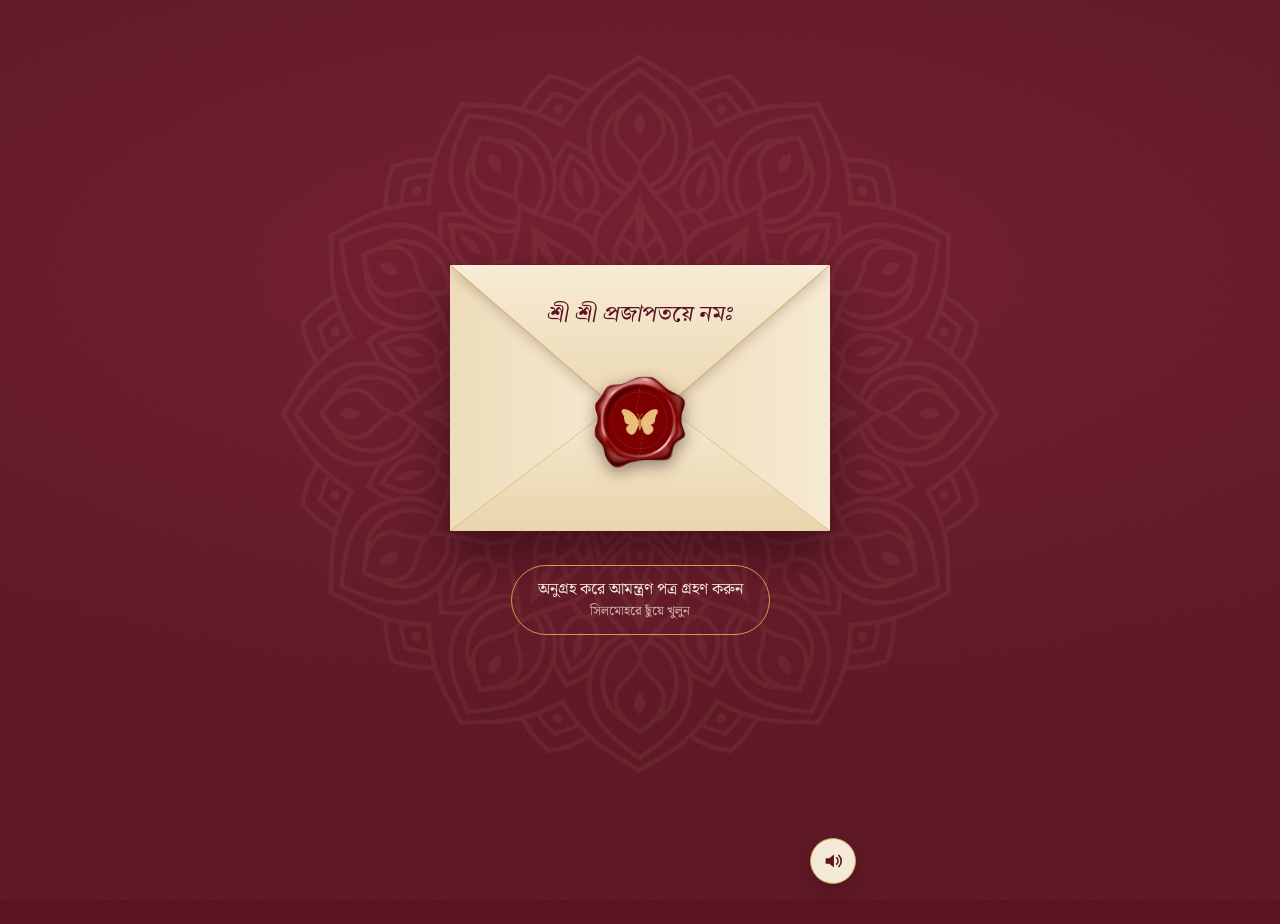
==== index.html @ ccdfeea0 "Couple without the cream backdrop; add looping groom song with mute button The song starts with the " ====
<!doctype html>
<html lang="bn">
<head>
<meta charset="utf-8">
<meta name="viewport" content="width=device-width, initial-scale=1, viewport-fit=cover">
<meta name="robots" content="noindex, nofollow">
<title>অভিষেক ও বৈশালী</title>
<meta name="description" content="অভিষেক ও বৈশালীর শুভ বিবাহের আমন্ত্রণ">
<meta property="og:type" content="website">
<meta property="og:title" content="অভিষেক ও বৈশালী — শুভ বিবাহের আমন্ত্রণ">
<meta property="og:description" content="আপনাকে সাদর আমন্ত্রণ জানাই। খামটি খুলুন।">
<meta property="og:image" content="https://wedding-groom.avishek-create.workers.dev/og.jpg">
<meta property="og:image:width" content="1200">
<meta property="og:image:height" content="630">
<meta property="og:url" content="https://wedding-groom.avishek-create.workers.dev/">
<link rel="icon" href="img/om-icon.webp" type="image/webp">
<link rel="preload" href="fonts/tiro-bangla-bengali-400-italic.woff2" as="font" type="font/woff2" crossorigin>
<link rel="preload" href="fonts/noto-serif-bengali-bengali-400-normal.woff2" as="font" type="font/woff2" crossorigin>
<link rel="preload" href="img/wax-stamp.webp" as="image">
<script src="config.js"></script>
<script>document.documentElement.setAttribute("data-theme", window.WEDDING.side);</script>
<link rel="stylesheet" href="styles.css">
</head>
<body class="is-closed">

<!-- ================= Envelope ================= -->
<section class="stage" id="stage" aria-label="আমন্ত্রণ পত্রের খাম">
  <div class="envelope" id="envelope">
    <div class="env-back" aria-hidden="true"></div>
    <div class="env-card" aria-hidden="true">
      <img class="only-groom" src="img/ganesh-line.webp" alt="">
      <img class="only-bride" src="img/ganesh-gold.webp" alt="">
      <span class="env-card-names">অভিষেক ও বৈশালী</span>
    </div>
    <svg class="env-pocket" viewBox="0 0 400 280" preserveAspectRatio="none" aria-hidden="true">
      <defs>
        <linearGradient id="pk" x1="0" y1="0" x2="0" y2="1"><stop class="s-pk1" offset="0"/><stop class="s-pk2" offset="1"/></linearGradient>
        <linearGradient id="pkL" x1="0" y1="0" x2="1" y2="0"><stop class="s-pkl1" offset="0"/><stop class="s-pkl2" offset="1"/></linearGradient>
      </defs>
      <path d="M0 0 L200 150 L0 280 Z" fill="url(#pkL)"/>
      <path d="M400 0 L200 150 L400 280 Z" fill="url(#pkL)"/>
      <path d="M0 280 L200 128 L400 280 Z" fill="url(#pk)"/>
      <path d="M0 280 L200 128 L400 280" fill="none" stroke="#C9A04E" stroke-opacity=".5" stroke-width="1"/>
    </svg>
    <div class="env-flap" aria-hidden="true">
      <svg viewBox="0 0 400 170" preserveAspectRatio="none">
        <defs><linearGradient id="fl" x1="0" y1="0" x2="0" y2="1"><stop class="s-fl1" offset="0"/><stop class="s-fl2" offset="1"/></linearGradient></defs>
        <path d="M0 0 H400 L214 160 Q200 172 186 160 Z" fill="url(#fl)"/>
        <path d="M0 0 L186 160 Q200 172 214 160 L400 0" fill="none" stroke="#C9A04E" stroke-opacity=".6" stroke-width="1.2"/>
      </svg>
      <p class="env-title">শ্রী শ্রী প্রজাপতয়ে নমঃ</p>
    </div>
    <div class="seal" aria-hidden="true">
      <img class="seal-l" src="img/wax-stamp.webp" alt="">
      <img class="seal-r" src="img/wax-stamp.webp" alt="">
    </div>
  </div>
  <button class="open-btn" id="openBtn" type="button">
    <span data-i="openCta">অনুগ্রহ করে আমন্ত্রণ পত্র গ্রহণ করুন</span>
    <small data-i="openHint">সিলমোহরে ছুঁয়ে খুলুন</small>
  </button>
</section>

<div class="lang" id="lang" role="group" aria-label="ভাষা">
  <button type="button" data-lang="bn" aria-pressed="true">বাংলা</button>
  <button type="button" data-lang="en" aria-pressed="false">English</button>
</div>

<!-- ================= Card ================= -->
<main class="card" id="card" aria-hidden="true">
  <div class="rail rail-l" aria-hidden="true"></div>
  <div class="rail rail-r" aria-hidden="true"></div>

  <!-- 1. Invocation -->
  <header class="invocation">
    <div class="halo">
      <img class="mandala" src="img/mandala.webp" alt="">
      <img class="ganesh only-groom" src="img/ganesh-line.webp" alt="শ্রী গণেশ">
      <img class="ganesh only-bride" src="img/ganesh-gold.webp" alt="শ্রী গণেশ">
    </div>
    <p class="mantra" data-i="ganesh">ওম শ্রী গণেশায় নমঃ</p>
    <p class="mantra-sub" data-i="prajapati">শ্রী শ্রী প্রজাপতয়ে নমঃ</p>
  </header>

  <!-- 2. Title -->
  <h1 class="occasion" data-i="occasion">শুভঃ বিবাহ</h1>

  <!-- 3. Date reveal -->
  <section class="datebox-wrap rv" aria-label="বিবাহের তারিখ">
    <div class="datebox" id="coin">
      <div class="datebox-face">
        <p class="db-title" data-i="dbTitle">শুভঃ বিবাহ</p>
        <div class="db-row">
          <span class="db-side" data-i="dbWeekday">বৃহস্পতিবার</span>
          <span class="db-day"><b data-i="dbDay">২৭</b><small data-i="dbSuffix">শে</small></span>
          <span class="db-side" data-i="dbMonth">মাঘ</span>
        </div>
        <p class="db-year" data-i="dbYear">১৪৩৩</p>
        <p class="db-greg" data-i="dbGreg">(ইং ১১ই ফেব্রুয়ারি ২০২৭)</p>
        <span class="db-rule" aria-hidden="true"><i></i>✦<i></i></span>
        <p class="db-lagna" data-i="dbLagna"></p>
      </div>
      <canvas id="coinCanvas" role="img" aria-label="স্ক্র্যাচ করে তারিখ দেখুন"></canvas>
    </div>
  </section>

  <!-- 4. Countdown -->
  <div class="countdown rv" id="countdown">
    <div><b id="cdD">০</b><span data-i="days">দিন</span></div>
    <div><b id="cdH">০</b><span data-i="hours">ঘণ্টা</span></div>
    <div><b id="cdM">০</b><span data-i="minutes">মিনিট</span></div>
    <div><b id="cdS">০</b><span data-i="seconds">সেকেন্ড</span></div>
  </div>

  <!-- 5. Couple -->
  <figure class="couple rv">
    <img class="couple-halo" src="img/mandala.webp" alt="">
    <img class="couple-img" src="img/couple.webp" alt="অভিষেক ও বৈশালী" width="700" height="1049">
  </figure>

  <!-- 6. Families -->
  <section class="family rv" aria-labelledby="familyTitle">
    <img class="family-cap only-groom" src="img/arch-cap-maroon.webp" alt="">
    <img class="family-cap only-bride" src="img/arch-cap-cream.webp" alt="">
    <div class="family-body">
      <img class="corner corner-l" src="img/corner-gold-1.webp" alt="">
      <img class="corner corner-r" src="img/corner-gold-1.webp" alt="">
      <div class="om"><img src="img/om-icon.webp" alt="ॐ"></div>
      <h2 id="familyTitle" class="family-title" data-i="familyTitle">যাদের জন্য বাজবে সানাই ।।</h2>
      <span class="rule rule-gold" aria-hidden="true"></span>

      <div class="people">
        <article class="person person-groom rv rv-left">
          <img class="person-img" src="img/groom.webp" alt="" width="520" height="779">
          <div class="person-text">
            <p class="person-pre" data-i="kalyaniyo">কল্যাণীয়</p>
            <h3 class="person-name" data-i="groomName">অভিষেক দাস</h3>
            <dl class="kin">
              <div><dt data-i="father">পিতা</dt><dd data-i="groomFather">শ্রী রবীন্দ্র নাথ দাস</dd></div>
              <div><dt data-i="mother">মাতা</dt><dd data-i="groomMother">শ্রীমতী অনিতা দাস</dd></div>
            </dl>
          </div>
        </article>

        <img class="tie" src="img/ritual-symbol.webp" alt="">

        <article class="person person-bride rv rv-right">
          <img class="person-img" src="img/bride.webp" alt="" width="520" height="779">
          <div class="person-text">
            <p class="person-pre" data-i="kalyaniya">কল্যাণীয়া</p>
            <h3 class="person-name" data-i="brideName">বৈশালী কর</h3>
            <dl class="kin">
              <div><dt data-i="father">পিতা</dt><dd data-i="brideFather">শ্রী বাবন কর</dd></div>
              <div><dt data-i="mother">মাতা</dt><dd data-i="brideMother">শ্রীমতী শিউলি কর</dd></div>
              <div><dt data-i="brother">ভ্রাতা</dt><dd data-i="brideBrother">কৌশিক কর</dd></div>
            </dl>
          </div>
        </article>
      </div>
    </div>
  </section>

  <!-- 7–8. Quote and letter -->
  <section class="letter rv">
    <span class="rule-img" aria-hidden="true"></span>
    <blockquote class="quote" data-i="quote">দুটি প্রাণের মিলনে গড়বে নতুন পথ চলা,<br>হাসি আনন্দে ভরে উঠুক প্রতিটি দোলা।</blockquote>
    <p class="salutation" data-i="salutation">সবিনয় নিবেদন,</p>
    <p class="letter-body" data-i="letter"></p>
  </section>

  <!-- 9. Hosts -->
  <footer class="sign rv">
    <p class="sign-label" data-i="nibedak">নিবেদক</p>
    <p class="sign-names" data-i="hosts"></p>
    <p class="sign-place" data-i="hostPlace"></p>
  </footer>

  <!-- 10. Names together -->
  <p class="together rv"><span data-i="together">অভিষেক ও বৈশালী</span></p>

  <!-- 11. Venue -->
  <section class="venue rv" aria-labelledby="venueTitle">
    <span class="rule-img" aria-hidden="true"></span>
    <h2 id="venueTitle" class="section-title" data-i="venueTitle">অনুষ্ঠানস্থল</h2>
    <p class="venue-event" data-i="venueEvent"></p>
    <p class="venue-when" data-i="venueWhen"></p>
    <p class="venue-name" data-i="venueName"></p>
    <p class="venue-addr" data-i="venueAddr"></p>
    <div class="map"><iframe id="mapFrame" title="মানচিত্র" loading="lazy" referrerpolicy="no-referrer-when-downgrade"></iframe></div>
    <a class="btn" id="mapLink" target="_blank" rel="noopener" data-i="directions">পথনির্দেশ দেখুন</a>
  </section>

  <!-- 12. Wishes -->
  <section class="wishes rv" aria-labelledby="wishTitle">
    <h2 id="wishTitle" class="section-title" data-i="wishTitle">আশীর্বাদ পাঠান</h2>
    <p class="section-note" data-i="wishNote">নবদম্পতির জন্য দু-লাইন লিখে পাঠান।</p>
    <form id="wishForm" novalidate>
      <label for="wName" data-i="yourName">আপনার নাম</label>
      <input id="wName" name="name" maxlength="80" autocomplete="name" required>
      <label for="wMsg" data-i="yourWish">আপনার শুভেচ্ছা</label>
      <textarea id="wMsg" name="message" rows="4" maxlength="1000" required></textarea>
      <input class="hp" name="website" tabindex="-1" autocomplete="off" aria-hidden="true">
      <button class="btn" type="submit" id="wishBtn" data-i="send">আশীর্বাদ পাঠান</button>
      <p class="form-status" id="wishStatus" role="status"></p>
    </form>
  </section>
</main>

<button class="music" id="music" type="button" aria-pressed="false" aria-label="গান বন্ধ করুন" hidden>
  <svg class="ic-on" viewBox="0 0 24 24" aria-hidden="true"><path d="M4 9v6h4l5 4V5L8 9H4z"/><path d="M16 8.5a5 5 0 0 1 0 7M18.5 6a8.5 8.5 0 0 1 0 12" fill="none" stroke="currentColor" stroke-width="1.8" stroke-linecap="round"/></svg>
  <svg class="ic-off" viewBox="0 0 24 24" aria-hidden="true"><path d="M4 9v6h4l5 4V5L8 9H4z"/><path d="M16.5 9.5l5 5m0-5l-5 5" fill="none" stroke="currentColor" stroke-width="1.8" stroke-linecap="round"/></svg>
</button>
<audio id="bgm" loop preload="none"></audio>
<div class="petals" id="petals" aria-hidden="true"></div>
<script src="app.js"></script>
</body>
</html>
---- styles.css ----
/* ---------- Fonts (self-hosted) ---------- */
@font-face{font-family:"Tiro Bangla";src:url(fonts/tiro-bangla-bengali-400-italic.woff2) format("woff2");font-weight:400;font-style:italic;font-display:swap}
@font-face{font-family:"Tiro Bangla";src:url(fonts/tiro-bangla-bengali-400-normal.woff2) format("woff2");font-weight:400;font-style:normal;font-display:swap}
@font-face{font-family:"Noto Serif Bengali";src:url(fonts/noto-serif-bengali-bengali-400-normal.woff2) format("woff2");font-weight:400;font-display:swap}
@font-face{font-family:"Noto Serif Bengali";src:url(fonts/noto-serif-bengali-bengali-600-normal.woff2) format("woff2");font-weight:600;font-display:swap}
@font-face{font-family:"Noto Serif Bengali";src:url(fonts/noto-serif-bengali-bengali-700-normal.woff2) format("woff2");font-weight:700;font-display:swap}
@font-face{font-family:"Cormorant Garamond";src:url(fonts/cormorant-garamond-latin-500-normal.woff2) format("woff2");font-weight:500;font-display:swap}
@font-face{font-family:"Cormorant Garamond";src:url(fonts/cormorant-garamond-latin-600-normal.woff2) format("woff2");font-weight:600;font-display:swap}
@font-face{font-family:"Cormorant Garamond";src:url(fonts/cormorant-garamond-latin-500-italic.woff2) format("woff2");font-weight:500;font-style:italic;font-display:swap}

/* ---------- Theme tokens ---------- */
:root{
  --maroon:#5B1323;
  --maroon-deep:#430C19;
  --cream:#F3E9D5;
  --gold:#C9A04E;
  --gold-light:#E8CD86;
  --display:"Tiro Bangla","Noto Serif Bengali",serif;
  --text:"Noto Serif Bengali","Cormorant Garamond",serif;
  --noise:url("data:image/svg+xml,%3Csvg xmlns='http://www.w3.org/2000/svg' width='220' height='220'%3E%3Cfilter id='n'%3E%3CfeTurbulence type='fractalNoise' baseFrequency='.85' numOctaves='3' stitchTiles='stitch'/%3E%3CfeColorMatrix values='0 0 0 0 0.35 0 0 0 0 0.2 0 0 0 0 0.1 0 0 0 .12 0'/%3E%3C/filter%3E%3Crect width='100%25' height='100%25' filter='url(%23n)'/%3E%3C/svg%3E");
}
/* Groom card: maroon outside, cream card */
html[data-theme="groom"]{
  --page:var(--maroon); --page-deep:var(--maroon-deep); --page-ink:var(--cream); --page-glow:rgba(140,40,64,.5);
  --card:var(--cream); --ink:#3A0B16; --ink-soft:#6B3A44; --accent:var(--maroon); --accent-2:#9A6B1F;
  --panel:var(--maroon); --panel-ink:#F7EBD8; --panel-title:#FFF3DD; --panel-name:var(--gold-light); --panel-label:var(--gold-light); --panel-line:rgba(232,205,134,.45);
  --box:var(--maroon); --box-ink:#FFF3DD; --box-accent:var(--gold-light);
  --btn:var(--maroon); --btn-ink:var(--cream);
  --field:rgba(255,253,248,.9); --field-ink:#3A0B16;
  --divider:url(img/divider.webp);
  --env-1:#F7ECD6; --env-2:#EAD5AC; --env-side-1:#EEDDBB; --env-side-2:#F6EAD2; --env-liner:linear-gradient(#7A1530,#5B1323); --env-title:var(--maroon);
}
/* Bride card: the reverse — cream outside, maroon card */
html[data-theme="bride"]{
  --page:var(--cream); --page-deep:#E6D6B6; --page-ink:var(--maroon); --page-glow:rgba(255,255,255,.7);
  --card:var(--maroon); --ink:#F6EBD8; --ink-soft:rgba(246,235,216,.78); --accent:var(--gold-light); --accent-2:var(--gold-light);
  --panel:var(--cream); --panel-ink:#3A0B16; --panel-title:var(--maroon); --panel-name:var(--maroon); --panel-label:#8A5E1E; --panel-line:rgba(154,107,31,.45);
  --box:var(--cream); --box-ink:var(--maroon); --box-accent:#8A5E1E;
  --btn:var(--gold-light); --btn-ink:var(--maroon);
  --field:rgba(255,255,255,.08); --field-ink:#F6EBD8;
  --divider:url(img/divider-gold.webp);
  --env-1:#7A1A30; --env-2:#5B1323; --env-side-1:#5E1426; --env-side-2:#73192D; --env-liner:linear-gradient(#F6EBD6,#E9D6AE); --env-title:var(--gold-light);
}
html[data-theme="groom"] .only-bride, html[data-theme="bride"] .only-groom{ display:none !important; }

*{box-sizing:border-box}
html{ -webkit-text-size-adjust:100%; }
body{
  margin:0; min-height:100vh; color:var(--ink); font-family:var(--text); font-size:16.5px; line-height:1.75;
  background:radial-gradient(120% 70% at 50% 30%, var(--page-glow), transparent 70%), var(--noise), var(--page);
  background-attachment:fixed; -webkit-tap-highlight-color:transparent;
}
body.is-closed{ overflow:hidden; }
img{ max-width:100%; }
p,h1,h2,h3,dl,dd,figure,blockquote{ margin:0; }
:focus-visible{ outline:2px solid var(--gold); outline-offset:3px; border-radius:6px; }
html[lang="en"]{ --display:"Cormorant Garamond",serif; --text:"Cormorant Garamond",serif; }

/* ---------- Envelope stage ---------- */
.stage{ position:fixed; inset:0; z-index:30; display:flex; flex-direction:column; align-items:center; justify-content:center; gap:34px;
  padding:24px 16px calc(24px + env(safe-area-inset-bottom)); transition:opacity .7s ease, visibility .7s; }
.stage::before{ content:""; position:absolute; width:min(130vw,720px); aspect-ratio:1; left:50%; top:46%; transform:translate(-50%,-50%);
  background:url(img/mandala.webp) center/contain no-repeat; opacity:.14; pointer-events:none; }
body.is-open .stage{ opacity:0; visibility:hidden; pointer-events:none; }
.stage.is-leaving .open-btn{ opacity:0; transition:opacity .4s; }

.envelope{ position:relative; width:min(88vw,380px); aspect-ratio:10/7; perspective:1200px; cursor:pointer; }
.env-back{ position:absolute; inset:0; border-radius:8px; background:url(img/mandala.webp) center/90% no-repeat, var(--env-liner); box-shadow:0 22px 50px rgba(20,0,6,.45); }
.env-card{ position:absolute; left:6%; right:6%; top:7%; height:88%; z-index:2; border-radius:6px;
  background:var(--noise), var(--card); box-shadow:0 0 0 1px rgba(201,160,78,.6) inset;
  display:flex; flex-direction:column; align-items:center; padding-top:7%; gap:4%; transition:transform 1s cubic-bezier(.22,.8,.3,1); }
.env-card img{ width:22%; }
.env-card-names{ font-family:"Tiro Bangla",serif; font-style:italic; color:var(--accent); font-size:clamp(17px,5vw,23px); line-height:1.5; }
.env-pocket{ position:absolute; inset:0; width:100%; height:100%; z-index:3; filter:drop-shadow(0 -1px 2px rgba(60,10,20,.15)); }
.s-pk1{ stop-color:var(--env-1); } .s-pk2{ stop-color:var(--env-2); }
.s-pkl1{ stop-color:var(--env-side-1); } .s-pkl2{ stop-color:var(--env-side-2); }
.s-fl1{ stop-color:var(--env-1); } .s-fl2{ stop-color:var(--env-2); }
.env-flap{ position:absolute; left:0; right:0; top:0; height:61%; z-index:4; transform-origin:50% 0;
  transition:transform .8s cubic-bezier(.55,.05,.35,1); filter:drop-shadow(0 4px 6px rgba(60,10,20,.2)); }
.env-flap svg{ display:block; width:100%; height:100%; }
.env-title{ position:absolute; left:0; right:0; top:20%; text-align:center; padding:0 16%;
  font-family:"Tiro Bangla",serif; font-style:italic; color:var(--env-title); font-size:clamp(16px,4.8vw,22px); line-height:1.6; backface-visibility:hidden; }
.seal{ position:absolute; left:50%; top:59%; width:24%; aspect-ratio:1; transform:translate(-50%,-50%); z-index:6;
  filter:drop-shadow(0 5px 8px rgba(30,0,8,.45)); transition:transform .25s ease; }
.envelope:hover .seal{ transform:translate(-50%,-50%) scale(1.05); }
.seal img{ position:absolute; inset:0; width:100%; height:100%; transition:transform .7s cubic-bezier(.5,0,.6,1), opacity .7s; }
.seal-l{ clip-path:polygon(0 0,52% 0,46% 35%,54% 60%,47% 100%,0 100%); }
.seal-r{ clip-path:polygon(52% 0,100% 0,100% 100%,47% 100%,54% 60%,46% 35%); }
.envelope.is-opening .seal-l{ transform:translate(-60%,90%) rotate(-28deg); opacity:0; }
.envelope.is-opening .seal-r{ transform:translate(60%,90%) rotate(24deg); opacity:0; }
.envelope.is-opening .env-flap{ transform:rotateX(180deg); }
.envelope.flap-behind .env-flap{ z-index:1; }
.envelope.card-out .env-card{ transform:translateY(-58%); }
.open-btn{ position:relative; border:1px solid var(--gold); background:transparent; color:var(--page-ink);
  border-radius:999px; padding:12px 26px; font-family:var(--text); font-size:16px; line-height:1.5; cursor:pointer;
  display:flex; flex-direction:column; align-items:center; max-width:92vw; }
.open-btn small{ font-size:13px; color:var(--page-ink); opacity:.75; }
@media (prefers-reduced-motion:no-preference){ .open-btn small{ animation:breathe 2.4s ease-in-out infinite; } @keyframes breathe{ 50%{ opacity:.35; } } }

/* ---------- Language toggle ---------- */
.lang{ position:fixed; z-index:20; top:max(12px, env(safe-area-inset-top)); right:max(12px, calc(50% - 230px + 14px));
  display:flex; padding:3px; border-radius:999px; background:var(--card); border:1px solid var(--gold);
  box-shadow:0 4px 14px rgba(40,0,10,.2); transition:opacity .5s; }
body.is-closed .lang{ opacity:0; pointer-events:none; }
.lang button{ border:0; background:none; font:600 13px/1 var(--text); color:var(--accent); padding:8px 12px; border-radius:999px; cursor:pointer; }
.lang button[data-lang="en"]{ font-family:"Cormorant Garamond",serif; font-size:14px; }
.lang button[aria-pressed="true"]{ background:var(--accent); color:var(--card); }

/* ---------- Card ---------- */
.card{ position:relative; width:min(100%,460px); margin:0 auto; min-height:100vh; overflow:hidden;
  background:radial-gradient(90% 40% at 50% 0%, rgba(232,205,134,.2), transparent 70%), var(--noise), var(--card);
  box-shadow:0 0 60px rgba(20,0,6,.35);
  padding:56px clamp(28px,9vw,50px) 56px; text-align:center;
  opacity:0; transform:translateY(24px); transition:opacity .9s ease .1s, transform .9s cubic-bezier(.22,.8,.3,1) .1s; }
body.is-open .card{ opacity:1; transform:none; }
body.is-closed .card{ visibility:hidden; height:100vh; }
.rail{ position:absolute; top:0; bottom:0; width:20px; background:url(img/pillar-strip.webp) top center/20px auto repeat-y; opacity:.8; pointer-events:none; }
.rail-l{ left:6px; } .rail-r{ right:6px; transform:scaleX(-1); }
@media (max-width:360px){ .rail{ width:14px; background-size:14px auto; } .rail-l{ left:4px; } .rail-r{ right:4px; } }

.rule-img{ display:block; width:min(220px,80%); aspect-ratio:536/54; margin:0 auto 22px; background:var(--divider) center/contain no-repeat; }
.section-title{ font-family:var(--display); font-style:italic; font-weight:400; color:var(--accent); font-size:31px; line-height:1.55; }
.section-note{ color:var(--ink-soft); font-size:15px; line-height:1.7; margin-top:4px; }
html[lang="en"] .section-title{ font-weight:600; font-size:34px; line-height:1.2; }
html[lang="en"] .section-note{ font-size:18px; }

/* 1. invocation */
.invocation{ display:flex; flex-direction:column; align-items:center; }
.halo{ position:relative; width:150px; height:150px; display:grid; place-items:center; }
.halo .mandala{ position:absolute; inset:0; width:100%; height:100%; opacity:.55; }
.halo .ganesh{ position:relative; width:86px; }
@media (prefers-reduced-motion:no-preference){ .halo .mandala{ animation:turn 120s linear infinite; } @keyframes turn{ to{ transform:rotate(360deg); } } }
.mantra{ font-family:"Tiro Bangla",serif; font-style:italic; color:var(--accent); font-size:23px; line-height:1.6; margin-top:6px; }
.mantra-sub{ font-family:"Tiro Bangla",serif; font-style:italic; color:var(--ink-soft); font-size:18px; line-height:1.6; }
html[lang="en"] .mantra{ font-family:"Cormorant Garamond",serif; font-weight:600; font-size:22px; }
html[lang="en"] .mantra-sub{ font-family:"Cormorant Garamond",serif; font-size:18px; }

/* 2. title */
.occasion{ margin-top:22px; font-family:var(--display); font-style:italic; font-weight:400; color:var(--accent);
  font-size:clamp(50px,16vw,72px); line-height:1.4; -webkit-text-stroke:.018em currentColor; paint-order:stroke fill;
  text-shadow:0 2px 14px rgba(201,160,78,.35); }
html[lang="en"] .occasion{ font-weight:600; line-height:1.1; -webkit-text-stroke:0; font-size:clamp(46px,14vw,62px); }

/* 3. date box */
.datebox-wrap{ margin-top:18px; }
.datebox{ position:relative; width:min(330px,100%); margin:0 auto; border-radius:16px; -webkit-user-select:none; user-select:none; -webkit-touch-callout:none;
  box-shadow:0 0 0 3px var(--card), 0 0 0 4.5px var(--gold), 0 18px 34px rgba(40,0,10,.28); }
.datebox-face{ border-radius:16px; padding:20px 14px 18px; color:var(--box-ink);
  background:url(img/mandala.webp) center/120% no-repeat, var(--box); background-blend-mode:soft-light; }
.db-title{ font-family:var(--display); font-style:italic; color:var(--box-accent); font-size:26px; line-height:1.5; }
.db-row{ display:grid; grid-template-columns:1fr auto 1fr; align-items:center; gap:10px; margin-top:6px; }
.db-side{ border-top:1px solid var(--box-accent); border-bottom:1px solid var(--box-accent); padding:5px 0;
  font-size:clamp(13px,3.9vw,16px); line-height:1.6; white-space:nowrap; color:var(--box-accent); font-weight:600; }
.db-day{ display:flex; align-items:flex-start; line-height:1; }
.db-day b{ font-weight:700; font-size:clamp(50px,15vw,62px); line-height:1.15; }
.db-day small{ font-weight:600; font-size:clamp(17px,5vw,21px); line-height:1.4; margin-left:2px; }
.db-year{ font-weight:600; font-size:22px; line-height:1.6; margin-top:6px; }
.db-greg{ font-size:15.5px; line-height:1.6; }
.db-rule{ display:flex; align-items:center; justify-content:center; gap:8px; color:var(--box-accent); font-size:13px; margin-top:8px; }
.db-rule i{ display:block; width:64px; height:1px; background:var(--box-accent); }
.db-lagna{ font-size:14px; line-height:1.6; margin-top:6px; color:var(--box-accent); }
html[lang="en"] .db-title{ font-weight:600; }
html[lang="en"] .db-side{ font-size:17px; }
html[lang="en"] .db-day b{ font-family:"Cormorant Garamond",serif; font-weight:600; }
html[lang="en"] .db-year{ font-size:22px; }
html[lang="en"] .db-greg, html[lang="en"] .db-lagna{ font-size:17px; }
#coinCanvas{ position:absolute; inset:0; width:100%; height:100%; border-radius:16px; touch-action:none; cursor:grab; transition:opacity .8s; }
.datebox.is-revealed #coinCanvas{ opacity:0; pointer-events:none; }

/* 4. countdown */
.countdown{ display:flex; justify-content:center; margin-top:28px; }
.countdown div{ display:flex; flex-direction:column; align-items:center; min-width:60px; padding:0 8px; }
.countdown div + div{ border-left:1px solid rgba(201,160,78,.6); }
.countdown b{ font-weight:600; font-size:27px; line-height:1.3; color:var(--accent); font-variant-numeric:tabular-nums; }
.countdown span{ font-size:13px; color:var(--ink-soft); line-height:1.5; }
html[lang="en"] .countdown b{ font-size:30px; }
html[lang="en"] .countdown span{ font-size:15px; }

/* 5. couple */
.couple{ position:relative; width:min(300px,86%); margin:36px auto 0; aspect-ratio:700/1049; }
.couple-halo{ position:absolute; left:50%; top:30%; width:140%; max-width:none; aspect-ratio:1; transform:translate(-50%,-50%); opacity:.22; pointer-events:none; }
.couple-img{ position:relative; display:block; width:100%; height:auto;
  filter:drop-shadow(0 14px 18px rgba(40,0,10,.28)); }
html[data-theme="bride"] .couple-img{ filter:drop-shadow(0 0 1.2px rgba(243,233,213,.9)) drop-shadow(0 0 10px rgba(243,233,213,.25)) drop-shadow(0 14px 18px rgba(0,0,0,.35)); }
@media (prefers-reduced-motion:no-preference){ .couple-halo{ animation:turnc 140s linear infinite; } @keyframes turnc{ to{ transform:translate(-50%,-50%) rotate(360deg); } } }

/* 6. families */
.family{ margin:46px -6px 0; filter:drop-shadow(0 0 .8px var(--gold-light)) drop-shadow(0 0 .8px var(--gold-light)) drop-shadow(0 16px 26px rgba(40,0,10,.25)); }
.family-cap{ display:block; width:100%; height:auto; }
.family-body{ position:relative; margin:-1px 1.63% 0; padding:0 16px 66px; color:var(--panel-ink); background:var(--panel); border-radius:0 0 10px 10px; }
.family-body::before{ content:""; position:absolute; inset:0 9px 9px; border:1px solid var(--panel-line); border-top:0; border-radius:0 0 6px 6px; pointer-events:none; }
.family-body::after{ content:""; position:absolute; left:50%; top:46%; width:150%; aspect-ratio:1; transform:translate(-50%,-50%);
  background:url(img/mandala.webp) center/contain no-repeat; opacity:.07; pointer-events:none; }
.family-body > *{ position:relative; z-index:1; }
.om{ width:66px; height:66px; margin:-34% auto 0; border-radius:50%; display:grid; place-items:center;
  background:radial-gradient(circle,#FFF8EA,#EFD9AE); box-shadow:0 0 0 2px var(--gold-light), 0 0 22px rgba(232,205,134,.55); }
.om img{ width:40px; }
.family-title{ margin-top:14px; font-family:var(--display); font-style:italic; font-weight:400; font-size:clamp(23px,6.8vw,27px); line-height:1.6; color:var(--panel-title); }
html[lang="en"] .family-title{ font-weight:600; font-size:26px; line-height:1.25; }
.rule-gold{ display:block; width:min(200px,80%); aspect-ratio:536/54; margin:12px auto 22px; background:url(img/divider-gold.webp) center/contain no-repeat; }
html[data-theme="bride"] .rule-gold{ background-image:url(img/divider.webp); }

.people{ display:flex; flex-direction:column; }
.person{ display:grid; align-items:center; column-gap:12px; }
.person-groom{ grid-template-columns:34% 1fr; grid-template-areas:"img text"; text-align:left; order:1; }
.person-bride{ grid-template-columns:1fr 34%; grid-template-areas:"text img"; text-align:right; order:3; }
.tie{ order:2; }
html[data-theme="bride"] .person-bride{ order:1; }
html[data-theme="bride"] .person-groom{ order:3; }
.person-img{ grid-area:img; width:100%; height:auto; filter:drop-shadow(0 8px 12px rgba(0,0,0,.3)); }
.person-text{ grid-area:text; min-width:0; }
.person-pre{ font-size:14.5px; line-height:1.5; color:var(--panel-label); }
.person-name{ font-family:var(--display); font-style:italic; font-weight:400; color:var(--panel-name); font-size:clamp(23px,6.6vw,28px); line-height:1.45; }
html[lang="en"] .person-name{ font-weight:600; line-height:1.2; }
.kin{ margin-top:6px; font-size:14.5px; line-height:1.75; }
.kin div{ margin-bottom:2px; }
.kin dt{ display:inline; color:var(--panel-label); }
.kin dt::after{ content:": "; }
.kin dd{ display:inline; }
html[lang="en"] .kin, html[lang="en"] .person-pre{ font-size:17px; line-height:1.5; }
.tie{ display:block; width:24px; margin:22px auto; opacity:.95; }
.corner{ position:absolute; bottom:12px; width:56px; z-index:1; pointer-events:none; }
.corner-l{ left:12px; transform:scale(-1,-1); }
.corner-r{ right:12px; transform:scaleY(-1); }

/* 7–8. letter */
.letter{ margin-top:52px; }
.quote{ font-family:"Tiro Bangla",serif; font-style:italic; color:var(--accent); font-size:19px; line-height:1.85; }
.salutation{ margin-top:26px; font-weight:600; color:var(--accent); font-size:17px; }
.letter-body{ margin-top:8px; font-size:16.5px; line-height:2; color:var(--ink); }
.letter-body strong{ color:var(--accent); font-weight:600; }
html[lang="en"] .quote{ font-family:"Cormorant Garamond",serif; font-size:21px; line-height:1.55; }
html[lang="en"] .letter-body{ font-size:19px; line-height:1.65; }
html[lang="en"] .salutation{ font-size:19px; }

/* 9. hosts */
.sign{ margin-top:36px; }
.sign-label{ color:var(--ink-soft); font-size:15px; }
.sign-names{ font-family:var(--display); font-style:italic; color:var(--accent); font-size:24px; line-height:1.6; margin-top:2px; }
html[lang="en"] .sign-names{ font-weight:600; font-size:24px; line-height:1.35; }
.sign-place{ color:var(--ink-soft); font-size:15px; line-height:1.7; margin-top:2px; }

/* 10. names together */
.together{ margin-top:40px; font-family:var(--display); font-style:italic; color:var(--accent); font-size:clamp(32px,10vw,42px); line-height:1.5;
  -webkit-text-stroke:.012em currentColor; }
html[lang="en"] .together{ font-weight:600; -webkit-text-stroke:0; line-height:1.2; }

/* 11. venue */
.venue{ margin-top:56px; }
.venue-event{ margin-top:6px; font-weight:600; color:var(--accent-2); font-size:16px; }
.venue-when{ color:var(--ink-soft); font-size:15px; line-height:1.7; }
.venue-name{ margin-top:10px; font-family:var(--display); font-style:italic; color:var(--accent); font-size:26px; line-height:1.5; }
.venue-addr{ color:var(--ink-soft); font-size:15.5px; line-height:1.75; margin-top:2px; }
html[lang="en"] .venue-event{ font-size:19px; }
html[lang="en"] .venue-when, html[lang="en"] .venue-addr{ font-size:18px; line-height:1.5; }
html[lang="en"] .venue-name{ font-weight:600; line-height:1.25; }
.map{ margin:20px auto 0; aspect-ratio:1/1; overflow:hidden; background:#EAD9B8;
  border-radius:999px 999px 16px 16px / 150px 150px 16px 16px; box-shadow:0 0 0 1.5px var(--gold), 0 0 0 6px var(--card), 0 0 0 7px rgba(201,160,78,.5); }
.map iframe{ width:100%; height:100%; border:0; display:block; filter:sepia(.2) saturate(.9); }
.btn{ display:inline-flex; align-items:center; justify-content:center; margin-top:22px; padding:12px 26px; min-height:48px;
  border:0; border-radius:999px; background:var(--btn); color:var(--btn-ink); text-decoration:none; cursor:pointer;
  font:600 16px/1.4 var(--text); box-shadow:0 0 0 1px var(--gold), 0 8px 18px rgba(40,0,10,.22); }
html[lang="en"] .btn{ font-size:18px; }
.btn:active{ transform:translateY(1px); }
.btn[disabled]{ opacity:.6; cursor:progress; }

/* 12. wishes */
.wishes{ margin-top:60px; }
#wishForm{ margin:18px auto 0; text-align:left; display:flex; flex-direction:column; }
#wishForm label{ font-size:15px; color:var(--accent); font-weight:600; margin:12px 2px 6px; }
html[lang="en"] #wishForm label{ font-size:17px; }
#wishForm input, #wishForm textarea{ width:100%; font:16px/1.6 var(--text); color:var(--field-ink); padding:11px 14px; border-radius:12px;
  border:1px solid rgba(201,160,78,.8); background:var(--field); resize:vertical; }
#wishForm input:focus, #wishForm textarea:focus{ outline:2px solid var(--gold); outline-offset:1px; }
#wishForm .btn{ align-self:center; }
.hp{ position:absolute !important; left:-9999px; width:1px; height:1px; opacity:0; }
.form-status{ min-height:1.6em; margin-top:14px; text-align:center; font-size:15.5px; line-height:1.6; }
.form-status.ok{ color:#2E7D46; }
html[data-theme="bride"] .form-status.ok{ color:#A8E0B5; }
.form-status.err{ color:#C0303F; }
html[data-theme="bride"] .form-status.err{ color:#FFB4B4; }

/* ---------- Petals ---------- */
.petals{ position:fixed; inset:0; pointer-events:none; z-index:25; overflow:hidden; }
.petal{ position:absolute; top:-30px; width:14px; height:18px; border-radius:60% 0 60% 0; opacity:.9; animation:fall var(--d,7s) linear forwards; }
@keyframes fall{ to{ transform:translate(var(--x,0), 110vh) rotate(var(--r,540deg)); opacity:.2; } }

/* ---------- Scroll reveals (only when JS + motion allowed) ---------- */
html.anim .rv{ opacity:0; transform:translateY(24px); transition:opacity .7s cubic-bezier(.22,.61,.36,1), transform .7s cubic-bezier(.22,.61,.36,1); }
html.anim .rv.rv-left{ transform:translateX(-30px); }
html.anim .rv.rv-right{ transform:translateX(30px); }
html.anim .rv.in{ opacity:1; transform:none; }
html.anim .person-bride.rv{ transition-delay:.12s; }
/* dividers draw outward from the centre */
html.anim .rv .rule-img, html.anim .rv .rule-gold{ clip-path:inset(0 50% 0 50%); transition:clip-path 1s cubic-bezier(.22,.61,.36,1) .2s; }
html.anim .rv.in .rule-img, html.anim .rv.in .rule-gold{ clip-path:inset(0 0 0 0); }
/* couple: gentle rise and settle */
html.anim .couple.rv{ transform:translateY(30px) scale(.97); transition-duration:1s; }
html.anim .couple.rv.in{ transform:none; }

/* ---------- Music button ---------- */
.music{ position:fixed; z-index:21; right:max(14px, calc(50% - 230px + 14px)); bottom:max(16px, env(safe-area-inset-bottom));
  width:46px; height:46px; border-radius:50%; border:1px solid var(--gold); background:var(--card); color:var(--accent);
  display:grid; place-items:center; cursor:pointer; box-shadow:0 6px 16px rgba(40,0,10,.28); }
.music svg{ width:22px; height:22px; fill:currentColor; }
.music .ic-off{ display:none; }
.music[aria-pressed="true"] .ic-on{ display:none; }
.music[aria-pressed="true"] .ic-off{ display:block; }
@media (prefers-reduced-motion:no-preference){
  .music.playing{ animation:pulse 2.4s ease-in-out infinite; }
  @keyframes pulse{ 50%{ box-shadow:0 6px 16px rgba(40,0,10,.28), 0 0 0 7px rgba(201,160,78,.18); } }
}

@media (prefers-reduced-motion:reduce){
  *,*::before,*::after{ transition-duration:.01ms !important; animation:none !important; }
}
html[lang="en"] .kin{ font-size:16.5px; line-height:1.4; }
html[lang="en"] .kin dt, html[lang="en"] .kin dd{ display:block; }
html[lang="en"] .kin div{ margin-bottom:6px; }
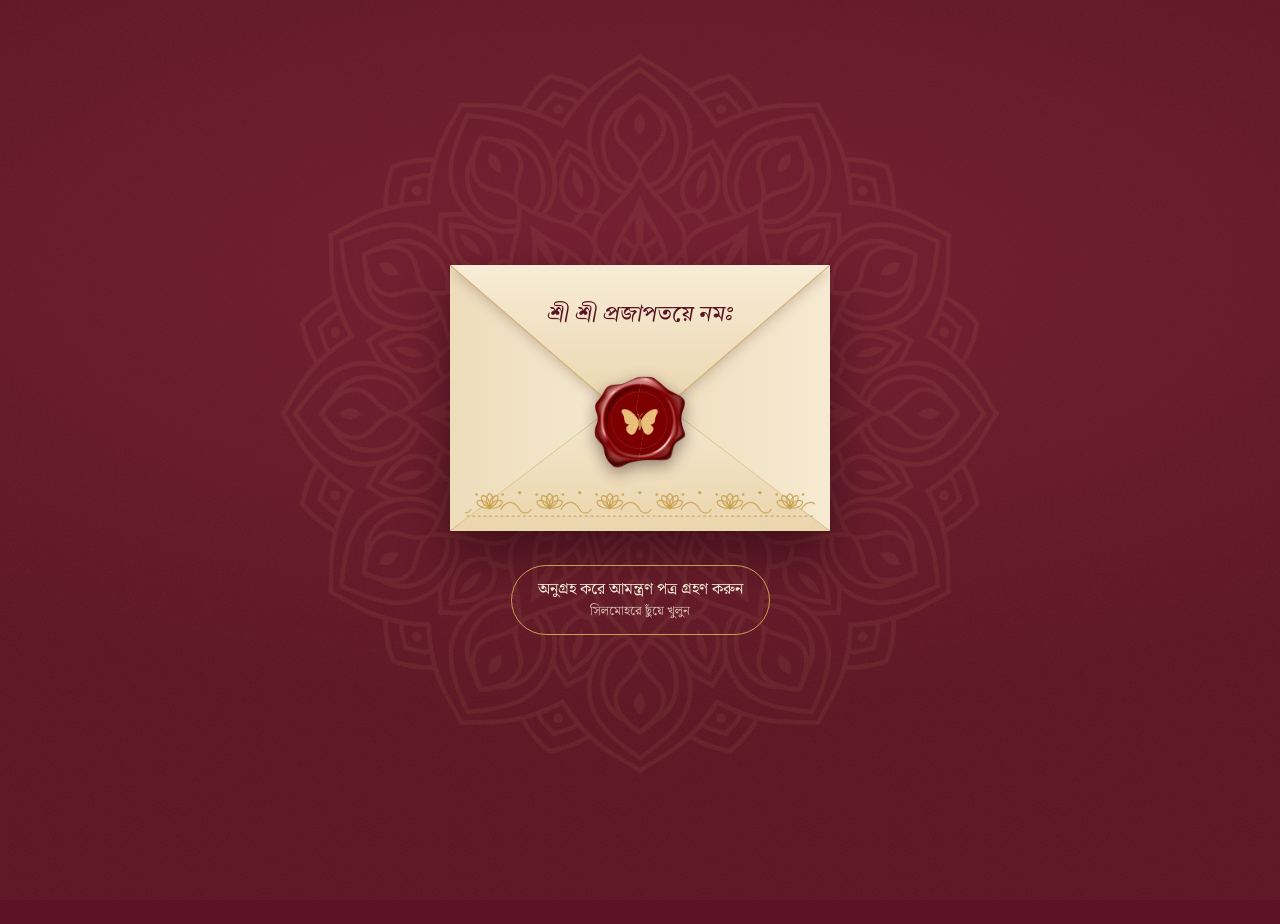
==== commit 3c5c548d: "Bengali decorations: marigold toran, alpona bands, kantha-stitch letter frame Co-Authored-By: Claude" ====
--- a/index.html
+++ b/index.html
@@ -50,6 +50,7 @@
       </svg>
       <p class="env-title">শ্রী শ্রী প্রজাপতয়ে নমঃ</p>
     </div>
+    <div class="env-alpona" data-decor="alpona" aria-hidden="true"></div>
     <div class="seal" aria-hidden="true">
       <img class="seal-l" src="img/wax-stamp.webp" alt="">
       <img class="seal-r" src="img/wax-stamp.webp" alt="">
@@ -70,6 +71,7 @@
 <main class="card" id="card" aria-hidden="true">
   <div class="rail rail-l" aria-hidden="true"></div>
   <div class="rail rail-r" aria-hidden="true"></div>
+  <div class="toran" data-decor="toran" aria-hidden="true"></div>
 
   <!-- 1. Invocation -->
   <header class="invocation">
@@ -161,7 +163,7 @@
   </section>
 
   <!-- 7–8. Quote and letter -->
-  <section class="letter rv">
+  <section class="letter kantha rv">
     <span class="rule-img" aria-hidden="true"></span>
     <blockquote class="quote" data-i="quote">দুটি প্রাণের মিলনে গড়বে নতুন পথ চলা,<br>হাসি আনন্দে ভরে উঠুক প্রতিটি দোলা।</blockquote>
     <p class="salutation" data-i="salutation">সবিনয় নিবেদন,</p>
@@ -204,6 +206,7 @@
       <p class="form-status" id="wishStatus" role="status"></p>
     </form>
   </section>
+  <div class="alpona-band" data-decor="alpona" aria-hidden="true"></div>
 </main>
 
 <button class="music" id="music" type="button" aria-pressed="false" aria-label="গান বন্ধ করুন" hidden>
@@ -212,6 +215,7 @@
 </button>
 <audio id="bgm" loop preload="none"></audio>
 <div class="petals" id="petals" aria-hidden="true"></div>
+<script src="decor.js"></script>
 <script src="app.js"></script>
 </body>
 </html>
--- a/styles.css
+++ b/styles.css
@@ -317,3 +317,37 @@
 html[lang="en"] .kin{ font-size:16.5px; line-height:1.4; }
 html[lang="en"] .kin dt, html[lang="en"] .kin dd{ display:block; }
 html[lang="en"] .kin div{ margin-bottom:6px; }
+
+/* ---------- Bengali decorations ---------- */
+.toran{ position:absolute; top:0; left:26px; right:26px; z-index:2; pointer-events:none; transform-origin:50% 0; }
+.toran-svg{ display:block; width:100%; height:auto; filter:drop-shadow(0 4px 4px rgba(60,20,0,.25)); }
+@media (prefers-reduced-motion:no-preference){ .toran{ animation:sway 6s ease-in-out infinite alternate; } @keyframes sway{ from{ transform:rotate(-.4deg); } to{ transform:rotate(.4deg); } } }
+.card{ padding-top:clamp(96px,27vw,124px); }
+@media (max-width:360px){ .toran{ left:18px; right:18px; } }
+
+/* alpona: white rice-paste style on the bride's maroon, maroon on the groom's cream */
+.alpona-band{ height:36px; margin:52px -10px -20px; color:var(--alpona-ink); }
+html[data-theme="groom"]{ --alpona-ink:rgba(91,19,35,.55); }
+html[data-theme="bride"]{ --alpona-ink:rgba(255,248,236,.8); }
+.alpona-svg{ display:block; width:100%; height:100%; }
+.env-alpona{ position:absolute; left:4%; right:4%; bottom:5%; height:12%; z-index:5; color:rgba(201,160,78,.85); pointer-events:none; }
+
+/* kantha running stitch around the letter */
+.kantha{ position:relative; padding:30px 18px 28px; }
+.kantha::before{ content:""; position:absolute; inset:0; pointer-events:none; border-radius:14px;
+  --st:var(--stitch);
+  background:
+    repeating-linear-gradient(90deg, var(--st) 0 7px, transparent 7px 13px) top/100% 1.6px no-repeat,
+    repeating-linear-gradient(90deg, var(--st) 0 7px, transparent 7px 13px) bottom/100% 1.6px no-repeat,
+    repeating-linear-gradient(180deg, var(--st) 0 7px, transparent 7px 13px) left/1.6px 100% no-repeat,
+    repeating-linear-gradient(180deg, var(--st) 0 7px, transparent 7px 13px) right/1.6px 100% no-repeat; }
+.kantha::after{ content:""; position:absolute; inset:6px; pointer-events:none; border-radius:10px;
+  background:
+    repeating-linear-gradient(90deg, var(--stitch-2) 0 4px, transparent 4px 10px) top/100% 1.2px no-repeat,
+    repeating-linear-gradient(90deg, var(--stitch-2) 0 4px, transparent 4px 10px) bottom/100% 1.2px no-repeat,
+    repeating-linear-gradient(180deg, var(--stitch-2) 0 4px, transparent 4px 10px) left/1.2px 100% no-repeat,
+    repeating-linear-gradient(180deg, var(--stitch-2) 0 4px, transparent 4px 10px) right/1.2px 100% no-repeat; }
+html[data-theme="groom"]{ --stitch:#A3182F; --stitch-2:#C9A04E; }
+html[data-theme="bride"]{ --stitch:#E8CD86; --stitch-2:rgba(255,248,236,.6); }
+.kantha .rule-img{ margin-top:4px; }
+.music[hidden]{ display:none; }
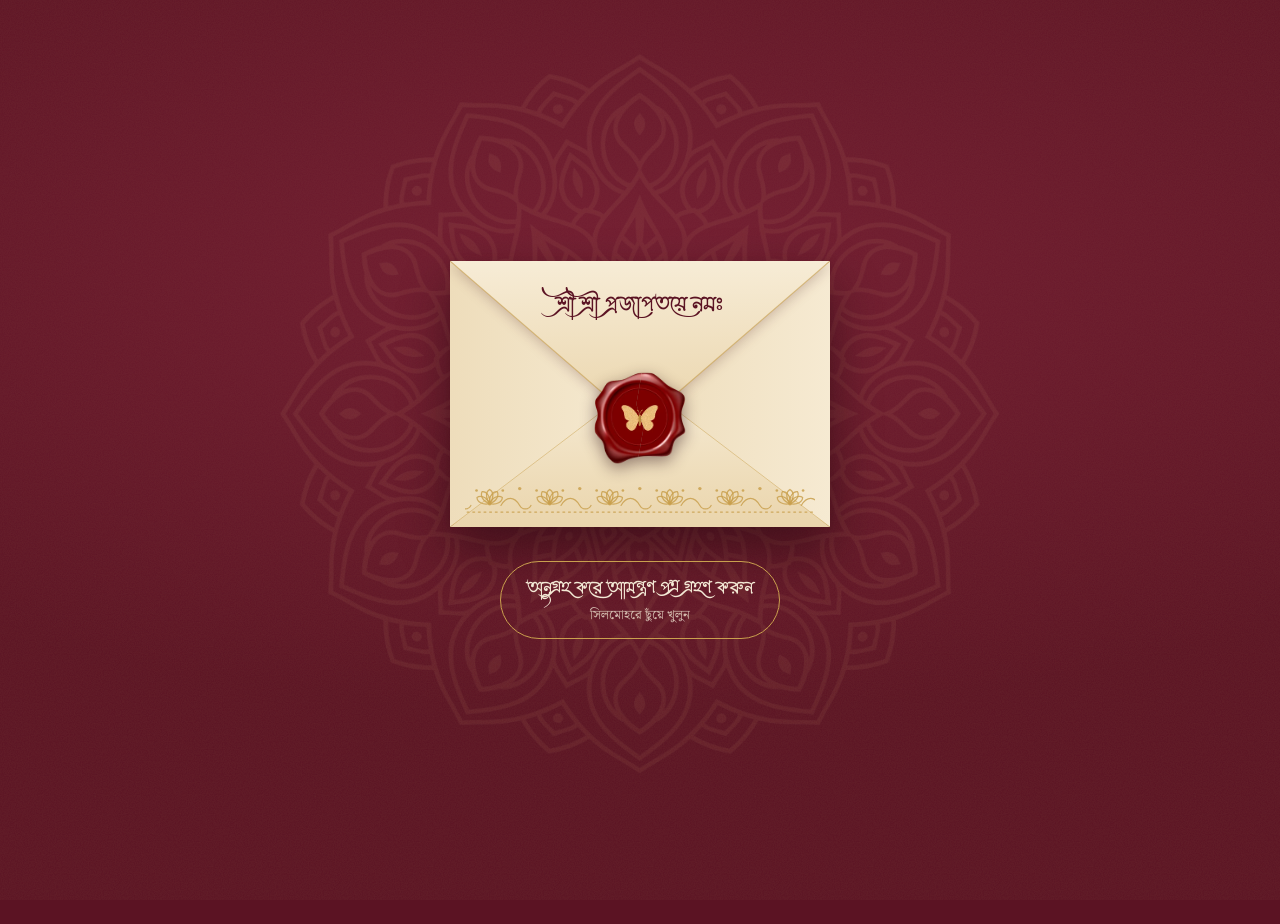
==== commit 696cd0dd: "Bengali headings in Lipishree; ওঁ শ্রী গণেশায় নমঃ Lipishree (Unicode version) replaces Tiro Bangla " ====
--- a/index.html
+++ b/index.html
@@ -14,7 +14,7 @@
 <meta property="og:image:height" content="630">
 <meta property="og:url" content="https://wedding-groom.avishek-create.workers.dev/">
 <link rel="icon" href="img/om-icon.webp" type="image/webp">
-<link rel="preload" href="fonts/tiro-bangla-bengali-400-italic.woff2" as="font" type="font/woff2" crossorigin>
+<link rel="preload" href="fonts/lipishree.woff2" as="font" type="font/woff2" crossorigin>
 <link rel="preload" href="fonts/noto-serif-bengali-bengali-400-normal.woff2" as="font" type="font/woff2" crossorigin>
 <link rel="preload" href="img/wax-stamp.webp" as="image">
 <script src="config.js"></script>
@@ -80,7 +80,7 @@
       <img class="ganesh only-groom" src="img/ganesh-line.webp" alt="শ্রী গণেশ">
       <img class="ganesh only-bride" src="img/ganesh-gold.webp" alt="শ্রী গণেশ">
     </div>
-    <p class="mantra" data-i="ganesh">ওম শ্রী গণেশায় নমঃ</p>
+    <p class="mantra" data-i="ganesh">ওঁ শ্রী গণেশায় নমঃ</p>
     <p class="mantra-sub" data-i="prajapati">শ্রী শ্রী প্রজাপতয়ে নমঃ</p>
   </header>
 
--- a/styles.css
+++ b/styles.css
@@ -1,6 +1,5 @@
 /* ---------- Fonts (self-hosted) ---------- */
-@font-face{font-family:"Tiro Bangla";src:url(fonts/tiro-bangla-bengali-400-italic.woff2) format("woff2");font-weight:400;font-style:italic;font-display:swap}
-@font-face{font-family:"Tiro Bangla";src:url(fonts/tiro-bangla-bengali-400-normal.woff2) format("woff2");font-weight:400;font-style:normal;font-display:swap}
+@font-face{font-family:"Lipishree";src:url(fonts/lipishree.woff2) format("woff2");font-weight:400;font-style:normal;font-display:swap}
 @font-face{font-family:"Noto Serif Bengali";src:url(fonts/noto-serif-bengali-bengali-400-normal.woff2) format("woff2");font-weight:400;font-display:swap}
 @font-face{font-family:"Noto Serif Bengali";src:url(fonts/noto-serif-bengali-bengali-600-normal.woff2) format("woff2");font-weight:600;font-display:swap}
 @font-face{font-family:"Noto Serif Bengali";src:url(fonts/noto-serif-bengali-bengali-700-normal.woff2) format("woff2");font-weight:700;font-display:swap}
@@ -15,7 +14,8 @@
   --cream:#F3E9D5;
   --gold:#C9A04E;
   --gold-light:#E8CD86;
-  --display:"Tiro Bangla","Noto Serif Bengali",serif;
+  --display:"Lipishree","Noto Serif Bengali",serif;
+  --dstyle:normal;
   --text:"Noto Serif Bengali","Cormorant Garamond",serif;
   --noise:url("data:image/svg+xml,%3Csvg xmlns='http://www.w3.org/2000/svg' width='220' height='220'%3E%3Cfilter id='n'%3E%3CfeTurbulence type='fractalNoise' baseFrequency='.85' numOctaves='3' stitchTiles='stitch'/%3E%3CfeColorMatrix values='0 0 0 0 0.35 0 0 0 0 0.2 0 0 0 0 0.1 0 0 0 .12 0'/%3E%3C/filter%3E%3Crect width='100%25' height='100%25' filter='url(%23n)'/%3E%3C/svg%3E");
 }
@@ -54,7 +54,7 @@
 img{ max-width:100%; }
 p,h1,h2,h3,dl,dd,figure,blockquote{ margin:0; }
 :focus-visible{ outline:2px solid var(--gold); outline-offset:3px; border-radius:6px; }
-html[lang="en"]{ --display:"Cormorant Garamond",serif; --text:"Cormorant Garamond",serif; }
+html[lang="en"]{ --display:"Cormorant Garamond",serif; --text:"Cormorant Garamond",serif; --dstyle:italic; }
 
 /* ---------- Envelope stage ---------- */
 .stage{ position:fixed; inset:0; z-index:30; display:flex; flex-direction:column; align-items:center; justify-content:center; gap:34px;
@@ -70,7 +70,7 @@
   background:var(--noise), var(--card); box-shadow:0 0 0 1px rgba(201,160,78,.6) inset;
   display:flex; flex-direction:column; align-items:center; padding-top:7%; gap:4%; transition:transform 1s cubic-bezier(.22,.8,.3,1); }
 .env-card img{ width:22%; }
-.env-card-names{ font-family:"Tiro Bangla",serif; font-style:italic; color:var(--accent); font-size:clamp(17px,5vw,23px); line-height:1.5; }
+.env-card-names{ font-family:var(--display); font-style:var(--dstyle); color:var(--accent); font-size:clamp(17px,5vw,23px); line-height:1.5; }
 .env-pocket{ position:absolute; inset:0; width:100%; height:100%; z-index:3; filter:drop-shadow(0 -1px 2px rgba(60,10,20,.15)); }
 .s-pk1{ stop-color:var(--env-1); } .s-pk2{ stop-color:var(--env-2); }
 .s-pkl1{ stop-color:var(--env-side-1); } .s-pkl2{ stop-color:var(--env-side-2); }
@@ -79,7 +79,7 @@
   transition:transform .8s cubic-bezier(.55,.05,.35,1); filter:drop-shadow(0 4px 6px rgba(60,10,20,.2)); }
 .env-flap svg{ display:block; width:100%; height:100%; }
 .env-title{ position:absolute; left:0; right:0; top:20%; text-align:center; padding:0 16%;
-  font-family:"Tiro Bangla",serif; font-style:italic; color:var(--env-title); font-size:clamp(16px,4.8vw,22px); line-height:1.6; backface-visibility:hidden; }
+  font-family:var(--display); font-style:var(--dstyle); color:var(--env-title); font-size:clamp(16px,4.8vw,22px); line-height:1.6; backface-visibility:hidden; }
 .seal{ position:absolute; left:50%; top:59%; width:24%; aspect-ratio:1; transform:translate(-50%,-50%); z-index:6;
   filter:drop-shadow(0 5px 8px rgba(30,0,8,.45)); transition:transform .25s ease; }
 .envelope:hover .seal{ transform:translate(-50%,-50%) scale(1.05); }
@@ -119,7 +119,7 @@
 @media (max-width:360px){ .rail{ width:14px; background-size:14px auto; } .rail-l{ left:4px; } .rail-r{ right:4px; } }
 
 .rule-img{ display:block; width:min(220px,80%); aspect-ratio:536/54; margin:0 auto 22px; background:var(--divider) center/contain no-repeat; }
-.section-title{ font-family:var(--display); font-style:italic; font-weight:400; color:var(--accent); font-size:31px; line-height:1.55; }
+.section-title{ font-family:var(--display); font-style:var(--dstyle); font-weight:400; color:var(--accent); font-size:31px; line-height:1.55; }
 .section-note{ color:var(--ink-soft); font-size:15px; line-height:1.7; margin-top:4px; }
 html[lang="en"] .section-title{ font-weight:600; font-size:34px; line-height:1.2; }
 html[lang="en"] .section-note{ font-size:18px; }
@@ -130,13 +130,13 @@
 .halo .mandala{ position:absolute; inset:0; width:100%; height:100%; opacity:.55; }
 .halo .ganesh{ position:relative; width:86px; }
 @media (prefers-reduced-motion:no-preference){ .halo .mandala{ animation:turn 120s linear infinite; } @keyframes turn{ to{ transform:rotate(360deg); } } }
-.mantra{ font-family:"Tiro Bangla",serif; font-style:italic; color:var(--accent); font-size:23px; line-height:1.6; margin-top:6px; }
-.mantra-sub{ font-family:"Tiro Bangla",serif; font-style:italic; color:var(--ink-soft); font-size:18px; line-height:1.6; }
+.mantra{ font-family:var(--display); font-style:var(--dstyle); color:var(--accent); font-size:23px; line-height:1.6; margin-top:6px; }
+.mantra-sub{ font-family:var(--display); font-style:var(--dstyle); color:var(--ink-soft); font-size:18px; line-height:1.6; }
 html[lang="en"] .mantra{ font-family:"Cormorant Garamond",serif; font-weight:600; font-size:22px; }
 html[lang="en"] .mantra-sub{ font-family:"Cormorant Garamond",serif; font-size:18px; }
 
 /* 2. title */
-.occasion{ margin-top:22px; font-family:var(--display); font-style:italic; font-weight:400; color:var(--accent);
+.occasion{ margin-top:22px; font-family:var(--display); font-style:var(--dstyle); font-weight:400; color:var(--accent);
   font-size:clamp(50px,16vw,72px); line-height:1.4; -webkit-text-stroke:.018em currentColor; paint-order:stroke fill;
   text-shadow:0 2px 14px rgba(201,160,78,.35); }
 html[lang="en"] .occasion{ font-weight:600; line-height:1.1; -webkit-text-stroke:0; font-size:clamp(46px,14vw,62px); }
@@ -147,7 +147,7 @@
   box-shadow:0 0 0 3px var(--card), 0 0 0 4.5px var(--gold), 0 18px 34px rgba(40,0,10,.28); }
 .datebox-face{ border-radius:16px; padding:20px 14px 18px; color:var(--box-ink);
   background:url(img/mandala.webp) center/120% no-repeat, var(--box); background-blend-mode:soft-light; }
-.db-title{ font-family:var(--display); font-style:italic; color:var(--box-accent); font-size:26px; line-height:1.5; }
+.db-title{ font-family:var(--display); font-style:var(--dstyle); color:var(--box-accent); font-size:26px; line-height:1.5; }
 .db-row{ display:grid; grid-template-columns:1fr auto 1fr; align-items:center; gap:10px; margin-top:6px; }
 .db-side{ border-top:1px solid var(--box-accent); border-bottom:1px solid var(--box-accent); padding:5px 0;
   font-size:clamp(13px,3.9vw,16px); line-height:1.6; white-space:nowrap; color:var(--box-accent); font-weight:600; }
@@ -195,7 +195,7 @@
 .om{ width:66px; height:66px; margin:-34% auto 0; border-radius:50%; display:grid; place-items:center;
   background:radial-gradient(circle,#FFF8EA,#EFD9AE); box-shadow:0 0 0 2px var(--gold-light), 0 0 22px rgba(232,205,134,.55); }
 .om img{ width:40px; }
-.family-title{ margin-top:14px; font-family:var(--display); font-style:italic; font-weight:400; font-size:clamp(23px,6.8vw,27px); line-height:1.6; color:var(--panel-title); }
+.family-title{ margin-top:14px; font-family:var(--display); font-style:var(--dstyle); font-weight:400; font-size:clamp(23px,6.8vw,27px); line-height:1.6; color:var(--panel-title); }
 html[lang="en"] .family-title{ font-weight:600; font-size:26px; line-height:1.25; }
 .rule-gold{ display:block; width:min(200px,80%); aspect-ratio:536/54; margin:12px auto 22px; background:url(img/divider-gold.webp) center/contain no-repeat; }
 html[data-theme="bride"] .rule-gold{ background-image:url(img/divider.webp); }
@@ -210,7 +210,7 @@
 .person-img{ grid-area:img; width:100%; height:auto; filter:drop-shadow(0 8px 12px rgba(0,0,0,.3)); }
 .person-text{ grid-area:text; min-width:0; }
 .person-pre{ font-size:14.5px; line-height:1.5; color:var(--panel-label); }
-.person-name{ font-family:var(--display); font-style:italic; font-weight:400; color:var(--panel-name); font-size:clamp(23px,6.6vw,28px); line-height:1.45; }
+.person-name{ font-family:var(--display); font-style:var(--dstyle); font-weight:400; color:var(--panel-name); font-size:clamp(23px,6.6vw,28px); line-height:1.45; }
 html[lang="en"] .person-name{ font-weight:600; line-height:1.2; }
 .kin{ margin-top:6px; font-size:14.5px; line-height:1.75; }
 .kin div{ margin-bottom:2px; }
@@ -225,7 +225,7 @@
 
 /* 7–8. letter */
 .letter{ margin-top:52px; }
-.quote{ font-family:"Tiro Bangla",serif; font-style:italic; color:var(--accent); font-size:19px; line-height:1.85; }
+.quote{ font-family:var(--display); font-style:var(--dstyle); color:var(--accent); font-size:19px; line-height:1.85; }
 .salutation{ margin-top:26px; font-weight:600; color:var(--accent); font-size:17px; }
 .letter-body{ margin-top:8px; font-size:16.5px; line-height:2; color:var(--ink); }
 .letter-body strong{ color:var(--accent); font-weight:600; }
@@ -236,12 +236,12 @@
 /* 9. hosts */
 .sign{ margin-top:36px; }
 .sign-label{ color:var(--ink-soft); font-size:15px; }
-.sign-names{ font-family:var(--display); font-style:italic; color:var(--accent); font-size:24px; line-height:1.6; margin-top:2px; }
+.sign-names{ font-family:var(--display); font-style:var(--dstyle); color:var(--accent); font-size:24px; line-height:1.6; margin-top:2px; }
 html[lang="en"] .sign-names{ font-weight:600; font-size:24px; line-height:1.35; }
 .sign-place{ color:var(--ink-soft); font-size:15px; line-height:1.7; margin-top:2px; }
 
 /* 10. names together */
-.together{ margin-top:40px; font-family:var(--display); font-style:italic; color:var(--accent); font-size:clamp(32px,10vw,42px); line-height:1.5;
+.together{ margin-top:40px; font-family:var(--display); font-style:var(--dstyle); color:var(--accent); font-size:clamp(32px,10vw,42px); line-height:1.5;
   -webkit-text-stroke:.012em currentColor; }
 html[lang="en"] .together{ font-weight:600; -webkit-text-stroke:0; line-height:1.2; }
 
@@ -249,7 +249,7 @@
 .venue{ margin-top:56px; }
 .venue-event{ margin-top:6px; font-weight:600; color:var(--accent-2); font-size:16px; }
 .venue-when{ color:var(--ink-soft); font-size:15px; line-height:1.7; }
-.venue-name{ margin-top:10px; font-family:var(--display); font-style:italic; color:var(--accent); font-size:26px; line-height:1.5; }
+.venue-name{ margin-top:10px; font-family:var(--display); font-style:var(--dstyle); color:var(--accent); font-size:26px; line-height:1.5; }
 .venue-addr{ color:var(--ink-soft); font-size:15.5px; line-height:1.75; margin-top:2px; }
 html[lang="en"] .venue-event{ font-size:19px; }
 html[lang="en"] .venue-when, html[lang="en"] .venue-addr{ font-size:18px; line-height:1.5; }
@@ -351,3 +351,35 @@
 html[data-theme="bride"]{ --stitch:#E8CD86; --stitch-2:rgba(255,248,236,.6); }
 .kantha .rule-img{ margin-top:4px; }
 .music[hidden]{ display:none; }
+
+/* ---------- Lipishree (Bengali display) tuning ---------- */
+html[lang="bn"] .occasion{ font-size:clamp(54px,17vw,76px); line-height:1.5; -webkit-text-stroke:.01em currentColor; padding:0 .25em; }
+html[lang="bn"] .mantra{ font-size:26px; line-height:1.8; }
+html[lang="bn"] .mantra-sub{ font-size:21px; line-height:1.8; }
+html[lang="bn"] .env-title{ font-size:clamp(18px,5.4vw,24px); line-height:1.8; top:16%; }
+html[lang="bn"] .env-card-names{ font-size:clamp(19px,5.8vw,26px); line-height:1.7; }
+html[lang="bn"] .db-title{ font-size:30px; line-height:1.7; }
+html[lang="bn"] .family-title{ font-size:clamp(25px,7.6vw,30px); line-height:1.75; }
+html[lang="bn"] .person-name{ font-size:clamp(25px,7.4vw,31px); line-height:1.6; }
+html[lang="bn"] .person-pre{ font-family:var(--display); font-size:19px; line-height:1.5; }
+html[lang="bn"] .kin dd{ font-family:var(--display); font-size:19px; }
+html[lang="bn"] .kin{ line-height:1.8; }
+html[lang="bn"] .quote{ font-size:23px; line-height:1.9; }
+html[lang="bn"] .salutation{ font-family:var(--display); font-weight:400; font-size:22px; }
+html[lang="bn"] .section-title{ font-size:34px; line-height:1.75; }
+html[lang="bn"] .sign-names{ font-size:27px; line-height:1.75; }
+html[lang="bn"] .sign-label, html[lang="bn"] .sign-place{ font-family:var(--display); font-size:19px; }
+html[lang="bn"] .together{ font-size:clamp(36px,11.5vw,48px); line-height:1.6; -webkit-text-stroke:.008em currentColor; }
+html[lang="bn"] .venue-name{ font-size:29px; line-height:1.7; }
+html[lang="bn"] .venue-event{ font-family:var(--display); font-weight:400; font-size:21px; }
+html[lang="bn"] .open-btn span{ font-family:var(--display); font-size:19px; line-height:1.7; }
+html[lang="bn"] .db-side{ font-family:var(--display); font-weight:400; font-size:clamp(16px,4.8vw,19px); }
+html[lang="bn"] .quote{ font-size:clamp(16px,4.9vw,21px); line-height:2; }
+html[lang="bn"] .kin dd{ padding-left:.3em; }
+.kantha{ padding-left:12px; padding-right:12px; }
+@media (max-width:400px){
+  html[lang="bn"] .kin dt, html[lang="bn"] .kin dd{ display:block; }
+  html[lang="bn"] .kin dt{ font-size:13.5px; line-height:1.3; }
+  html[lang="bn"] .kin dd{ padding-left:0; font-size:18px; line-height:1.5; }
+  html[lang="bn"] .kin div{ margin-bottom:6px; }
+}
